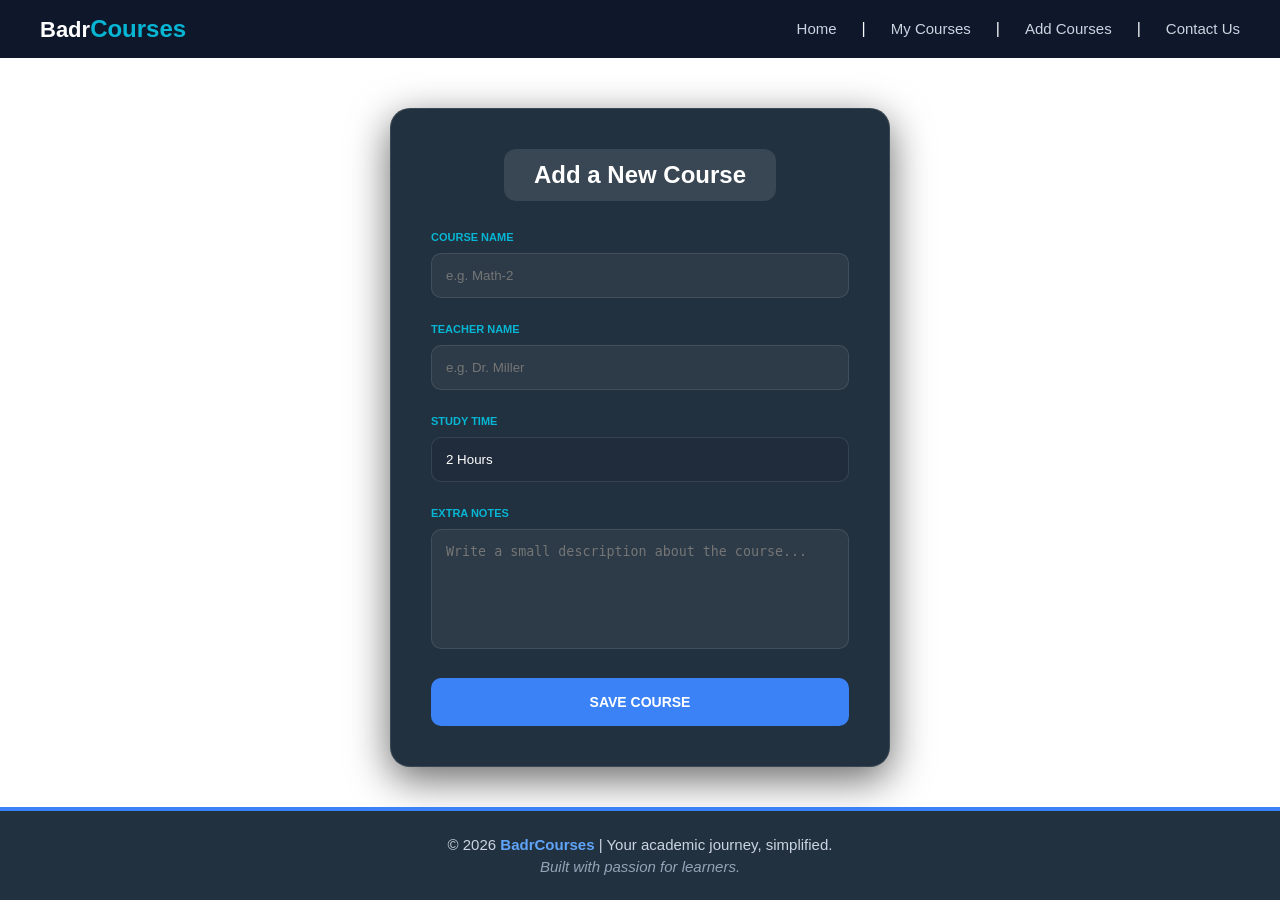
==== AddCourses.html @ aed5aa4e "Add files via upload" ====
<!doctype html>
<html lang="en">

<head>
    <meta charset="UTF-8" />
    <meta name="viewport" content="width=device-width, initial-scale=1.0" />
    <link rel="icon" href="https://i.pinimg.com/1200x/2d/3e/10/2d3e1010d900bbe48926d78a57a8c351.jpg" type="image/png" />
    <link rel="stylesheet" href="style.css" />
    <title>BadrCourses | Add Courses</title>
</head>

<body>
    <nav>
        <div class="logo">Badr<span>Courses</span></div>
        <div class="nav-links">
            <a href="index.html">Home </a>| <a href="Courses.html">My Courses </a>|
            <a href="AddCourses.html">Add Courses </a>|
            <a href="ContactUs.html">Contact Us</a>
        </div>
    </nav>

    <main class="add">
        <div class="add-container">
            <p class="addTitle">Add a New Course</p>

            <form action="#">
                <label>COURSE NAME</label>
                <input type="text" placeholder="e.g. Math-2" />

                <label>TEACHER NAME</label>
                <input type="text" placeholder="e.g. Dr. Miller" />

                <label>STUDY TIME</label>
                <select>
                    <option value="2">2 Hours</option>
                    <option value="3">3 Hours</option>
                    <option value="4">4 Hours</option>
                </select>

                <label>EXTRA NOTES</label>
                <textarea placeholder="Write a small description about the course..."></textarea>

                <button type="submit" class="add-btn">SAVE COURSE</button>
            </form>
        </div>
    </main>
    <footer id="course-footer">
        <div class="footer-container">
            <p>&copy; 2026 <span>BadrCourses</span> | Your academic journey, simplified.</p>
            <p class="tagline">Built with passion for learners.</p>
        </div>
    </footer>
</body>

</html>
---- style.css ----
:root {
    /* Primary: A deep, vibrant indigo-blue that bridges the background and UI */
    --primary-color: #3b82f6;
    --primary-hover: #2563eb;
    /* Accent: A bright cyan/electric blue for highlights */
    --accent-color: #06b6d4;
    /* Backgrounds: Using semi-transparent dark slates to let the background peak through */
    --bg-overlay: rgba(11, 17, 32, 0.85);
    --card-bg: #22313f;
    /* Deep Slate with transparency */
    /* Text: High contrast for readability */
    --text-main: #f8fafc;
    --text-muted: #cbd5e1;
    /* Borders & Shadows */
    --border-color: rgba(255, 255, 255, 0.1);
    --shadow-md: 0 12px 40px rgba(0, 0, 0, 0.6);
}

* {
    box-sizing: border-box;
}

html {
    height: 100%;
}

body {
    background: url("https://i.pinimg.com/736x/6c/28/21/6c282131870f2f0767b180c54d17f22f.jpg") no-repeat center center fixed;
    background-size: cover;
    color: var(--text-main);
    font-family: "Segoe UI", Tahoma, Geneva, Verdana, sans-serif;
    margin: 0;
    min-height: 100vh;
    display: flex;
    flex-direction: column;
}

nav {
    display: flex;
    justify-content: space-between;
    align-items: center;
    padding: 15px 40px;
    background: rgba(15, 23, 42);
}

nav .logo {
    color: #fff;
    font-weight: bolder;
    font-size: 22px;
}

nav .logo span {
    color: var(--accent-color);
    font-size: 24px;
}

.nav-links {
    display: flex;
    list-style: none;
    gap: 25px;
    margin: 0;
    padding: 0;
}

.nav-links a {
    color: var(--text-muted);
    text-decoration: none;
    font-weight: 500;
    font-size: 15px;
    transition: all 0.3s ease;
}

.nav-links a:hover {
    color: var(--accent-color);
}

header {
    background: var(--card-bg);
    padding: 60px 20px;
    border-radius: 20px;
    box-shadow: var(--shadow-md);
    margin: 40px 20px;
    text-align: center;
    border: 1px solid var(--border-color);
}

header h1 {
    margin: 0;
    font-size: 35px;
    font-weight: 800;
    color: #fff;
}

header h1 span {
    color: var(--accent-color);
}

header p {
    color: var(--text-muted);
    margin-top: 15px;
    font-size: 15px;
}

.container {
    padding: 0 20px;
}

.info-section h2 {
    font-size: 32px;
    text-align: center;
    margin-bottom: 20px;
    color: #fff;
}

.info-section p {
    text-align: center;
    line-height: 1.6;
    font-size: 17px;
}

.features-grid {
    display: flex;
    gap: 25px;
    margin-bottom: 50px;
}

.feature-card {
    background: var(--card-bg);
    border: 1px solid var(--border-color);
    padding: 30px;
    border-radius: 16px;
    transition: all 0.3s ease;
}

.feature-card:hover {
    transform: translateY(-8px);
}

.feature-card h3 {
    color: var(--accent-color);
    margin-top: 0;
    font-size: 20px;
}

h2 {
    margin: 20px;
}

p,
li {
    color: var(--text-muted);
    margin-left: 10px;
}

.contact,
.add,
.course {
    display: flex;
    align-items: center;
    flex-direction: column;
    padding: 0;
    margin-top: 50px;
}

.table-container {
    width: 100%;
    max-width: 900px;
    background: var(--card-bg);
    border-radius: 20px;
    border: 1px solid var(--border-color);
    padding: 30px;
    box-shadow: var(--shadow-md);
}

.contactTitle,
.addTitle,
.coursesTitle {
    font-size: 24px;
    font-weight: 600;
    background: rgba(255, 255, 255, 0.1);
    color: white;
    width: fit-content;
    padding: 12px 30px;
    border-radius: 12px;
    margin: 0 auto 30px auto;
}

.styled-table {
    width: 100%;
    font-size: 16px;
    margin: 20px 0;
}

.styled-table th {
    color: var(--accent-color);
    padding: 18px 15px;
    border-bottom: 2px solid var(--border-color);
    font-size: 12px;
    text-transform: uppercase;
    letter-spacing: 1.5px;
    text-align: left;
}

.styled-table td {
    padding: 16px 15px;
    border-bottom: 1px solid var(--border-color);
    color: var(--text-main);
    font-weight: 400;
}

.styled-table td:first-child {
    color: #fff;
    font-weight: 600;
}

.add-container {
    width: 100%;
    max-width: 500px;
    background: var(--card-bg);
    border-radius: 20px;
    border: 1px solid var(--border-color);
    padding: 40px;
    box-shadow: var(--shadow-md);
}

label {
    display: block;
    margin-bottom: 10px;
    font-size: 11px;
    font-weight: 700;
    color: var(--accent-color);
}

input,
select,
textarea {
    width: 100%;
    padding: 14px;
    margin-bottom: 25px;
    background: rgba(255, 255, 255, 0.05);
    border: 1px solid var(--border-color);
    border-radius: 10px;
    color: white;
    outline: none;
    transition: all 0.3s ease;
}

textarea {
    height: 120px;
    resize: none;
}

button {
    width: 100%;
    padding: 16px;
    background: var(--primary-color);
    color: white;
    border-radius: 10px;
    font-weight: 800;
    font-size: 14px;
    cursor: pointer;
    transition: all 0.3s ease;
    border: none;
}

button:hover {
    background: var(--primary-hover);
    transform: translateY(-3px);
}

select {
    appearance: none;
    background-color: rgba(30, 41, 59, 0.5);
    color: white;
    cursor: pointer;
}

select option {
    background-color: #111827;
    color: white;
}

.contact-container {
    width: 100%;
    max-width: 500px;
    background: var(--card-bg);
    border-radius: 20px;
    border: 1px solid var(--border-color);
    padding: 40px;
    box-shadow: var(--shadow-md);
}

#course-footer {
    width: 100%;
    margin-top: auto;
    background: var(--card-bg);
    padding: 20px 0;
    border-top: 4px solid var(--primary-color);
    display: flex;
    align-items: center;
    justify-content: center;
}

#course-footer p {
    margin: 5px 0;
    font-size: 15px;
    text-align: center;
}

#course-footer span {
    color: #60a5fa;
    font-weight: bold;
}

#course-footer .tagline {
    color: #94a3b8;
    font-style: italic;
}

@media (max-width: 600px) {
    nav {
        flex-direction: column;
        padding: 15px 10px;
        gap: 10px;
    }
    .nav-links {
        justify-content: center;
        gap: 15px;
    }
    header h1 {
        font-size: 28px;
    }
    .table-container,
    .add-container,
    .contact-container {
        width: 95%;
        padding: 20px;
        margin: 20px auto;
    }
    .table-container {
        overflow-x: auto;
    }
    .styled-table {
        font-size: 13px;
        min-width: 500px;
    }
    .features-grid {
        flex-direction: column;
    }
}
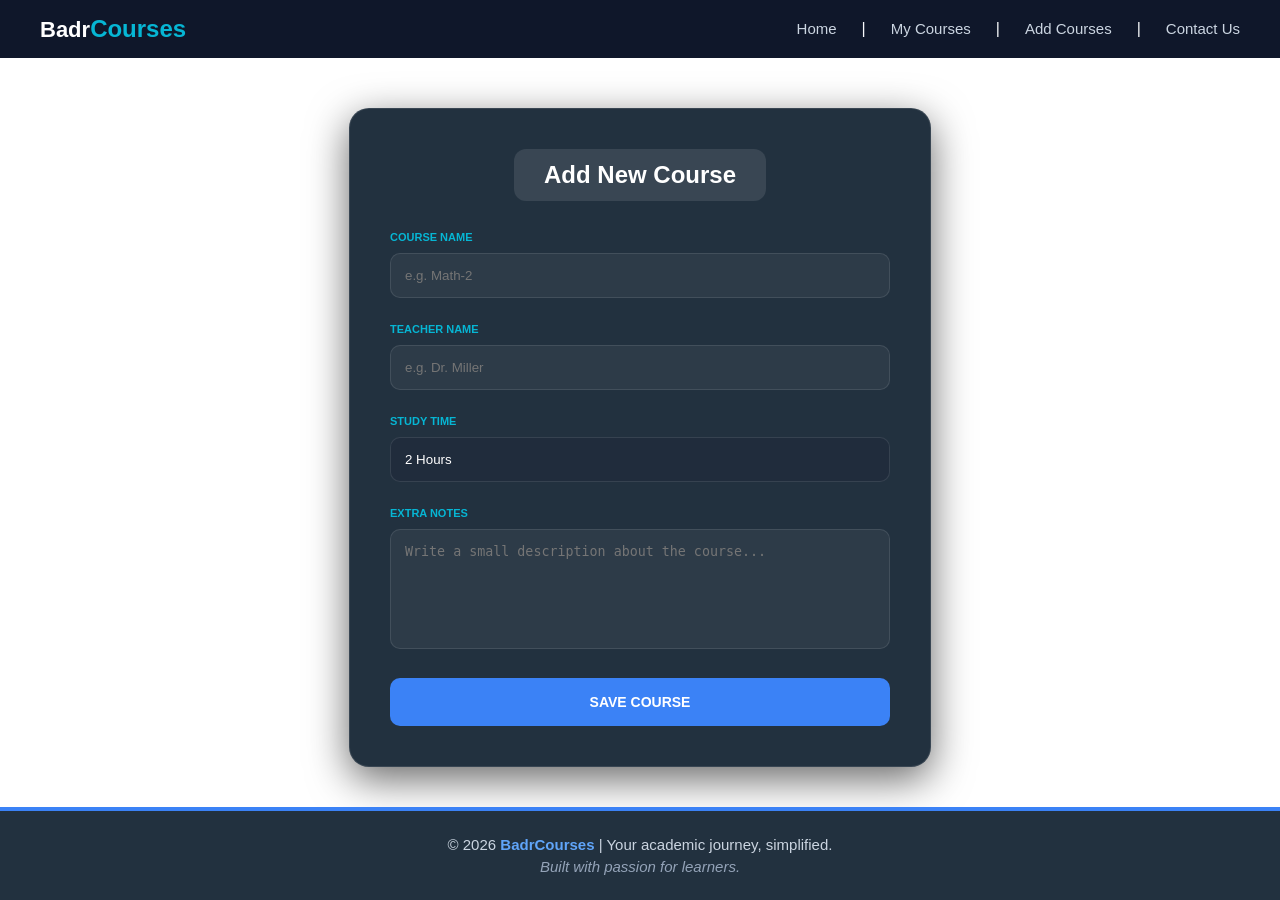
==== commit 34fb3195: "Update AddCourses.html" ====
--- a/AddCourses.html
+++ b/AddCourses.html
@@ -21,7 +21,7 @@
 
     <main class="add">
         <div class="add-container">
-            <p class="addTitle">Add a New Course</p>
+            <p class="addTitle">Add New Course</p>
 
             <form action="#">
                 <label>COURSE NAME</label>
--- a/style.css
+++ b/style.css
@@ -1,350 +1,375 @@
-:root {
-    /* Primary: A deep, vibrant indigo-blue that bridges the background and UI */
-    --primary-color: #3b82f6;
-    --primary-hover: #2563eb;
-    /* Accent: A bright cyan/electric blue for highlights */
-    --accent-color: #06b6d4;
-    /* Backgrounds: Using semi-transparent dark slates to let the background peak through */
-    --bg-overlay: rgba(11, 17, 32, 0.85);
-    --card-bg: #22313f;
-    /* Deep Slate with transparency */
-    /* Text: High contrast for readability */
-    --text-main: #f8fafc;
-    --text-muted: #cbd5e1;
-    /* Borders & Shadows */
-    --border-color: rgba(255, 255, 255, 0.1);
-    --shadow-md: 0 12px 40px rgba(0, 0, 0, 0.6);
-}
-
-* {
-    box-sizing: border-box;
-}
-
-html {
-    height: 100%;
-}
-
-body {
-    background: url("https://i.pinimg.com/736x/6c/28/21/6c282131870f2f0767b180c54d17f22f.jpg") no-repeat center center fixed;
-    background-size: cover;
-    color: var(--text-main);
-    font-family: "Segoe UI", Tahoma, Geneva, Verdana, sans-serif;
-    margin: 0;
-    min-height: 100vh;
-    display: flex;
-    flex-direction: column;
-}
-
-nav {
-    display: flex;
-    justify-content: space-between;
-    align-items: center;
-    padding: 15px 40px;
-    background: rgba(15, 23, 42);
-}
-
-nav .logo {
-    color: #fff;
-    font-weight: bolder;
-    font-size: 22px;
-}
-
-nav .logo span {
-    color: var(--accent-color);
-    font-size: 24px;
-}
-
-.nav-links {
-    display: flex;
-    list-style: none;
-    gap: 25px;
-    margin: 0;
-    padding: 0;
-}
-
-.nav-links a {
-    color: var(--text-muted);
-    text-decoration: none;
-    font-weight: 500;
-    font-size: 15px;
-    transition: all 0.3s ease;
-}
-
-.nav-links a:hover {
-    color: var(--accent-color);
-}
-
-header {
-    background: var(--card-bg);
-    padding: 60px 20px;
-    border-radius: 20px;
-    box-shadow: var(--shadow-md);
-    margin: 40px 20px;
-    text-align: center;
-    border: 1px solid var(--border-color);
-}
-
-header h1 {
-    margin: 0;
-    font-size: 35px;
-    font-weight: 800;
-    color: #fff;
-}
-
-header h1 span {
-    color: var(--accent-color);
-}
-
-header p {
-    color: var(--text-muted);
-    margin-top: 15px;
-    font-size: 15px;
-}
-
-.container {
-    padding: 0 20px;
-}
-
-.info-section h2 {
-    font-size: 32px;
-    text-align: center;
-    margin-bottom: 20px;
-    color: #fff;
-}
-
-.info-section p {
-    text-align: center;
-    line-height: 1.6;
-    font-size: 17px;
-}
-
-.features-grid {
-    display: flex;
-    gap: 25px;
-    margin-bottom: 50px;
-}
-
-.feature-card {
-    background: var(--card-bg);
-    border: 1px solid var(--border-color);
-    padding: 30px;
-    border-radius: 16px;
-    transition: all 0.3s ease;
-}
-
-.feature-card:hover {
-    transform: translateY(-8px);
-}
-
-.feature-card h3 {
-    color: var(--accent-color);
-    margin-top: 0;
-    font-size: 20px;
-}
-
-h2 {
-    margin: 20px;
-}
-
-p,
-li {
-    color: var(--text-muted);
-    margin-left: 10px;
-}
-
-.contact,
-.add,
-.course {
-    display: flex;
-    align-items: center;
-    flex-direction: column;
-    padding: 0;
-    margin-top: 50px;
-}
-
-.table-container {
-    width: 100%;
-    max-width: 900px;
-    background: var(--card-bg);
-    border-radius: 20px;
-    border: 1px solid var(--border-color);
-    padding: 30px;
-    box-shadow: var(--shadow-md);
-}
-
-.contactTitle,
-.addTitle,
-.coursesTitle {
-    font-size: 24px;
-    font-weight: 600;
-    background: rgba(255, 255, 255, 0.1);
-    color: white;
-    width: fit-content;
-    padding: 12px 30px;
-    border-radius: 12px;
-    margin: 0 auto 30px auto;
-}
-
-.styled-table {
-    width: 100%;
-    font-size: 16px;
-    margin: 20px 0;
-}
-
-.styled-table th {
-    color: var(--accent-color);
-    padding: 18px 15px;
-    border-bottom: 2px solid var(--border-color);
-    font-size: 12px;
-    text-transform: uppercase;
-    letter-spacing: 1.5px;
-    text-align: left;
-}
-
-.styled-table td {
-    padding: 16px 15px;
-    border-bottom: 1px solid var(--border-color);
-    color: var(--text-main);
-    font-weight: 400;
-}
-
-.styled-table td:first-child {
-    color: #fff;
-    font-weight: 600;
-}
-
-.add-container {
-    width: 100%;
-    max-width: 500px;
-    background: var(--card-bg);
-    border-radius: 20px;
-    border: 1px solid var(--border-color);
-    padding: 40px;
-    box-shadow: var(--shadow-md);
-}
-
-label {
-    display: block;
-    margin-bottom: 10px;
-    font-size: 11px;
-    font-weight: 700;
-    color: var(--accent-color);
-}
-
-input,
-select,
-textarea {
-    width: 100%;
-    padding: 14px;
-    margin-bottom: 25px;
-    background: rgba(255, 255, 255, 0.05);
-    border: 1px solid var(--border-color);
-    border-radius: 10px;
-    color: white;
-    outline: none;
-    transition: all 0.3s ease;
-}
-
-textarea {
-    height: 120px;
-    resize: none;
-}
-
-button {
-    width: 100%;
-    padding: 16px;
-    background: var(--primary-color);
-    color: white;
-    border-radius: 10px;
-    font-weight: 800;
-    font-size: 14px;
-    cursor: pointer;
-    transition: all 0.3s ease;
-    border: none;
-}
-
-button:hover {
-    background: var(--primary-hover);
-    transform: translateY(-3px);
-}
-
-select {
-    appearance: none;
-    background-color: rgba(30, 41, 59, 0.5);
-    color: white;
-    cursor: pointer;
-}
-
-select option {
-    background-color: #111827;
-    color: white;
-}
-
-.contact-container {
-    width: 100%;
-    max-width: 500px;
-    background: var(--card-bg);
-    border-radius: 20px;
-    border: 1px solid var(--border-color);
-    padding: 40px;
-    box-shadow: var(--shadow-md);
-}
-
-#course-footer {
-    width: 100%;
-    margin-top: auto;
-    background: var(--card-bg);
-    padding: 20px 0;
-    border-top: 4px solid var(--primary-color);
-    display: flex;
-    align-items: center;
-    justify-content: center;
-}
-
-#course-footer p {
-    margin: 5px 0;
-    font-size: 15px;
-    text-align: center;
-}
-
-#course-footer span {
-    color: #60a5fa;
-    font-weight: bold;
-}
-
-#course-footer .tagline {
-    color: #94a3b8;
-    font-style: italic;
-}
-
-@media (max-width: 600px) {
-    nav {
-        flex-direction: column;
-        padding: 15px 10px;
-        gap: 10px;
-    }
-    .nav-links {
-        justify-content: center;
-        gap: 15px;
-    }
-    header h1 {
-        font-size: 28px;
-    }
-    .table-container,
-    .add-container,
-    .contact-container {
-        width: 95%;
-        padding: 20px;
-        margin: 20px auto;
-    }
-    .table-container {
-        overflow-x: auto;
-    }
-    .styled-table {
-        font-size: 13px;
-        min-width: 500px;
-    }
-    .features-grid {
-        flex-direction: column;
-    }
-}+:root {
+    --primary-color: #3b82f6;
+    --primary-hover: #2563eb;
+    --accent-color: #06b6d4;
+    --bg-overlay: rgba(11, 17, 32, 0.85);
+    --card-bg: #22313f;
+    --text-main: #f8fafc;
+    --text-muted: #cbd5e1;
+    --border-color: rgba(255, 255, 255, 0.1);
+    --shadow-md: 0 12px 40px rgba(0, 0, 0, 0.6);
+}
+
+html {
+    height: 100%;
+}
+
+body {
+    background: url("https://i.pinimg.com/736x/6c/28/21/6c282131870f2f0767b180c54d17f22f.jpg") no-repeat center center fixed;
+    background-size: cover;
+    color: var(--text-main);
+    font-family: "Segoe UI", Tahoma, Geneva, Verdana, sans-serif;
+    margin: 0;
+    min-height: 100vh;
+    display: flex;
+    flex-direction: column;
+}
+
+nav {
+    display: flex;
+    justify-content: space-between;
+    align-items: center;
+    padding: 15px 40px;
+    background: rgba(15, 23, 42);
+}
+
+nav .logo {
+    color: #fff;
+    font-weight: bolder;
+    font-size: 22px;
+}
+
+nav .logo span {
+    color: var(--accent-color);
+    font-size: 24px;
+}
+
+.nav-links {
+    display: flex;
+    list-style: none;
+    gap: 25px;
+    margin: 0;
+    padding: 0;
+}
+
+.nav-links a {
+    color: var(--text-muted);
+    text-decoration: none;
+    font-weight: 500;
+    font-size: 15px;
+    transition: all 0.3s ease;
+}
+
+.nav-links a:hover {
+    color: var(--accent-color);
+}
+
+header {
+    background: var(--card-bg);
+    padding: 60px 20px;
+    border-radius: 20px;
+    box-shadow: var(--shadow-md);
+    margin: 40px 20px;
+    text-align: center;
+    border: 1px solid var(--border-color);
+}
+
+header h1 {
+    margin: 0;
+    font-size: 35px;
+    font-weight: 800;
+    color: #fff;
+}
+
+header h1 span {
+    color: var(--accent-color);
+}
+
+header p {
+    color: var(--text-muted);
+    margin-top: 15px;
+    font-size: 15px;
+}
+
+.container {
+    padding: 0 20px;
+}
+
+.info-section h2 {
+    font-size: 32px;
+    text-align: center;
+    margin-bottom: 20px;
+    color: #fff;
+}
+
+.info-section p {
+    text-align: center;
+    line-height: 1.6;
+    font-size: 17px;
+}
+
+.features-grid {
+    display: grid;
+    grid-template-columns: repeat(auto-fit, minmax(280px, 1fr));
+    gap: 25px;
+    margin-bottom: 50px;
+}
+
+.feature-card {
+    background: var(--card-bg);
+    border: 1px solid var(--border-color);
+    padding: 30px;
+    border-radius: 16px;
+    transition: all 0.3s ease;
+}
+
+.feature-card:hover {
+    transform: translateY(-8px);
+}
+
+.feature-card h3 {
+    color: var(--accent-color);
+    margin-top: 0;
+    font-size: 20px;
+}
+
+h2 {
+    margin: 20px;
+}
+
+p,
+li {
+    color: var(--text-muted);
+    margin-left: 10px;
+}
+
+.contact,
+.add,
+.course {
+    display: flex;
+    align-items: center;
+    flex-direction: column;
+    padding: 0;
+    margin-top: 50px;
+}
+
+.table-container {
+    width: 100%;
+    max-width: 900px;
+    background: var(--card-bg);
+    border-radius: 20px;
+    border: 1px solid var(--border-color);
+    padding: 30px;
+    box-shadow: var(--shadow-md);
+}
+
+.contactTitle,
+.addTitle,
+.coursesTitle {
+    font-size: 24px;
+    font-weight: 600;
+    background: rgba(255, 255, 255, 0.1);
+    color: white;
+    width: fit-content;
+    padding: 12px 30px;
+    border-radius: 12px;
+    margin: 0 auto 30px auto;
+}
+
+.styled-table {
+    width: 100%;
+    font-size: 16px;
+    margin: 20px 0;
+}
+
+.styled-table th {
+    color: var(--accent-color);
+    padding: 18px 15px;
+    border-bottom: 2px solid var(--border-color);
+    font-size: 12px;
+    text-transform: uppercase;
+    letter-spacing: 1.5px;
+    text-align: left;
+}
+
+.styled-table td {
+    padding: 16px 15px;
+    border-bottom: 1px solid var(--border-color);
+    color: var(--text-main);
+    font-weight: 400;
+}
+
+.styled-table td:first-child {
+    color: #fff;
+    font-weight: 600;
+}
+
+.add-container {
+    width: 100%;
+    max-width: 500px;
+    background: var(--card-bg);
+    border-radius: 20px;
+    border: 1px solid var(--border-color);
+    padding: 40px;
+    box-shadow: var(--shadow-md);
+}
+
+label {
+    display: block;
+    margin-bottom: 10px;
+    font-size: 11px;
+    font-weight: 700;
+    color: var(--accent-color);
+}
+
+input,
+select,
+textarea {
+    width: 100%;
+    padding: 14px;
+    margin-bottom: 25px;
+    background: rgba(255, 255, 255, 0.05);
+    border: 1px solid var(--border-color);
+    border-radius: 10px;
+    color: white;
+    box-sizing: border-box;
+    outline: none;
+    transition: all 0.3s ease;
+}
+
+textarea {
+    height: 120px;
+    resize: none;
+}
+
+button {
+    width: 100%;
+    padding: 16px;
+    background: var(--primary-color);
+    color: white;
+    border-radius: 10px;
+    font-weight: 800;
+    font-size: 14px;
+    cursor: pointer;
+    transition: all 0.3s ease;
+    border: none;
+}
+
+button:hover {
+    background: var(--primary-hover);
+    transform: translateY(-3px);
+}
+
+select {
+    appearance: none;
+    background-color: rgba(30, 41, 59, 0.5);
+    color: white;
+    cursor: pointer;
+}
+
+select option {
+    background-color: #111827;
+    color: white;
+}
+
+.contact-container {
+    width: 100%;
+    max-width: 500px;
+    background: var(--card-bg);
+    border-radius: 20px;
+    border: 1px solid var(--border-color);
+    padding: 40px;
+    box-shadow: var(--shadow-md);
+    box-sizing: border-box;
+}
+
+#course-footer {
+    width: 100%;
+    margin-top: auto;
+    background: var(--card-bg);
+    padding: 20px 0;
+    border-top: 4px solid var(--primary-color);
+    display: flex;
+    align-items: center;
+    justify-content: center;
+}
+
+#course-footer p {
+    margin: 5px 0;
+    font-size: 15px;
+    text-align: center;
+}
+
+#course-footer span {
+    color: #60a5fa;
+    font-weight: bold;
+}
+
+#course-footer .tagline {
+    color: #94a3b8;
+    font-style: italic;
+}
+
+@media (max-width: 850px) {
+    nav {
+        flex-direction: column;
+        padding: 20px;
+        gap: 20px;
+    }
+
+    .nav-links {
+        width: 100%;
+        justify-content: center;
+        gap: 15px;
+        flex-wrap: wrap;
+    }
+
+    .nav-links a {
+        font-size: 14px;
+    }
+}
+
+@media (max-width: 600px) {
+    header {
+        margin: 20px 15px;
+        padding: 40px 10px;
+    }
+
+    header h1 {
+        font-size: 26px;
+    }
+
+    .table-container,
+    .add-container,
+    .contact-container {
+        width: calc(100% - 30px);
+        padding: 25px 20px;
+        margin: 20px auto;
+    }
+
+    .table-container {
+        overflow-x: auto;
+        display: block;
+    }
+
+    .styled-table {
+        min-width: 500px;
+        font-size: 14px;
+    }
+
+    .info-section h2 {
+        font-size: 26px;
+    }
+    
+    .info-section p {
+        font-size: 15px;
+    }
+
+    #course-footer {
+        padding: 20px 10px;
+    }
+
+    #course-footer p {
+        font-size: 13px;
+    }
+}
